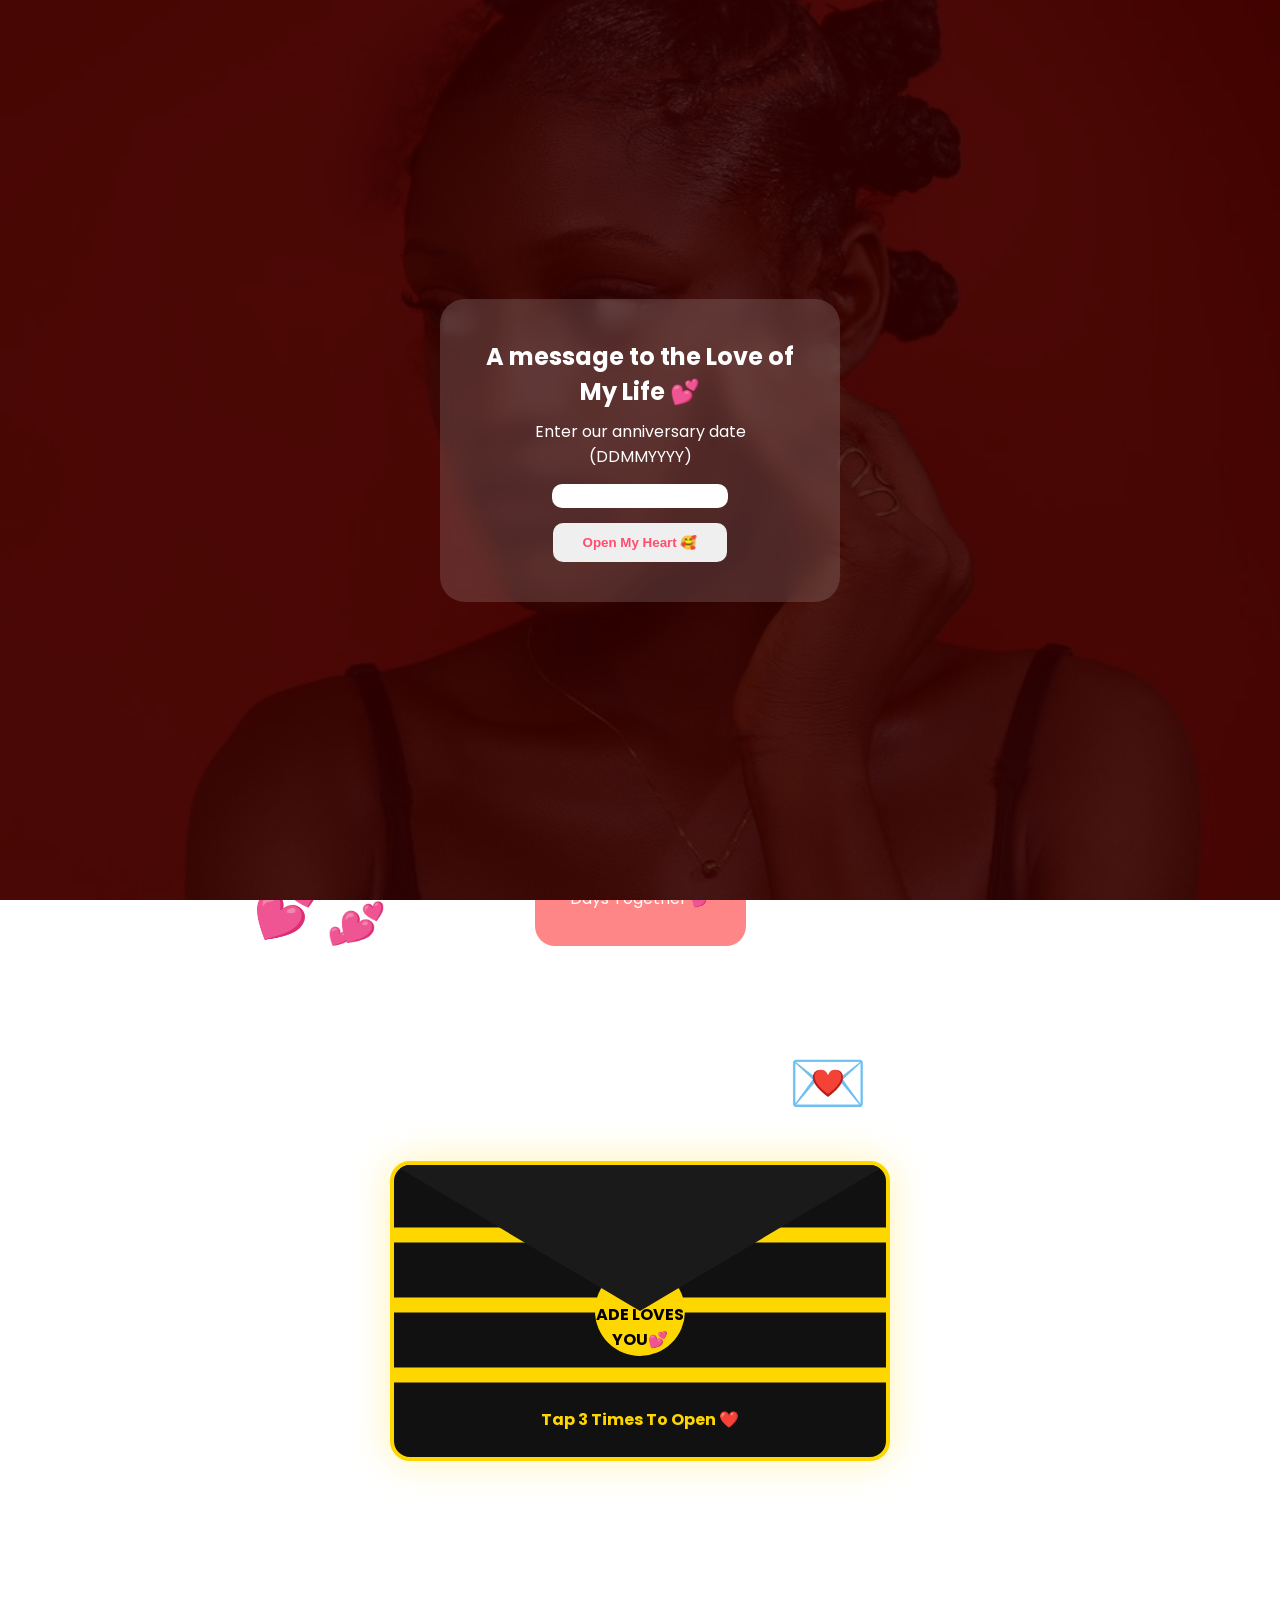
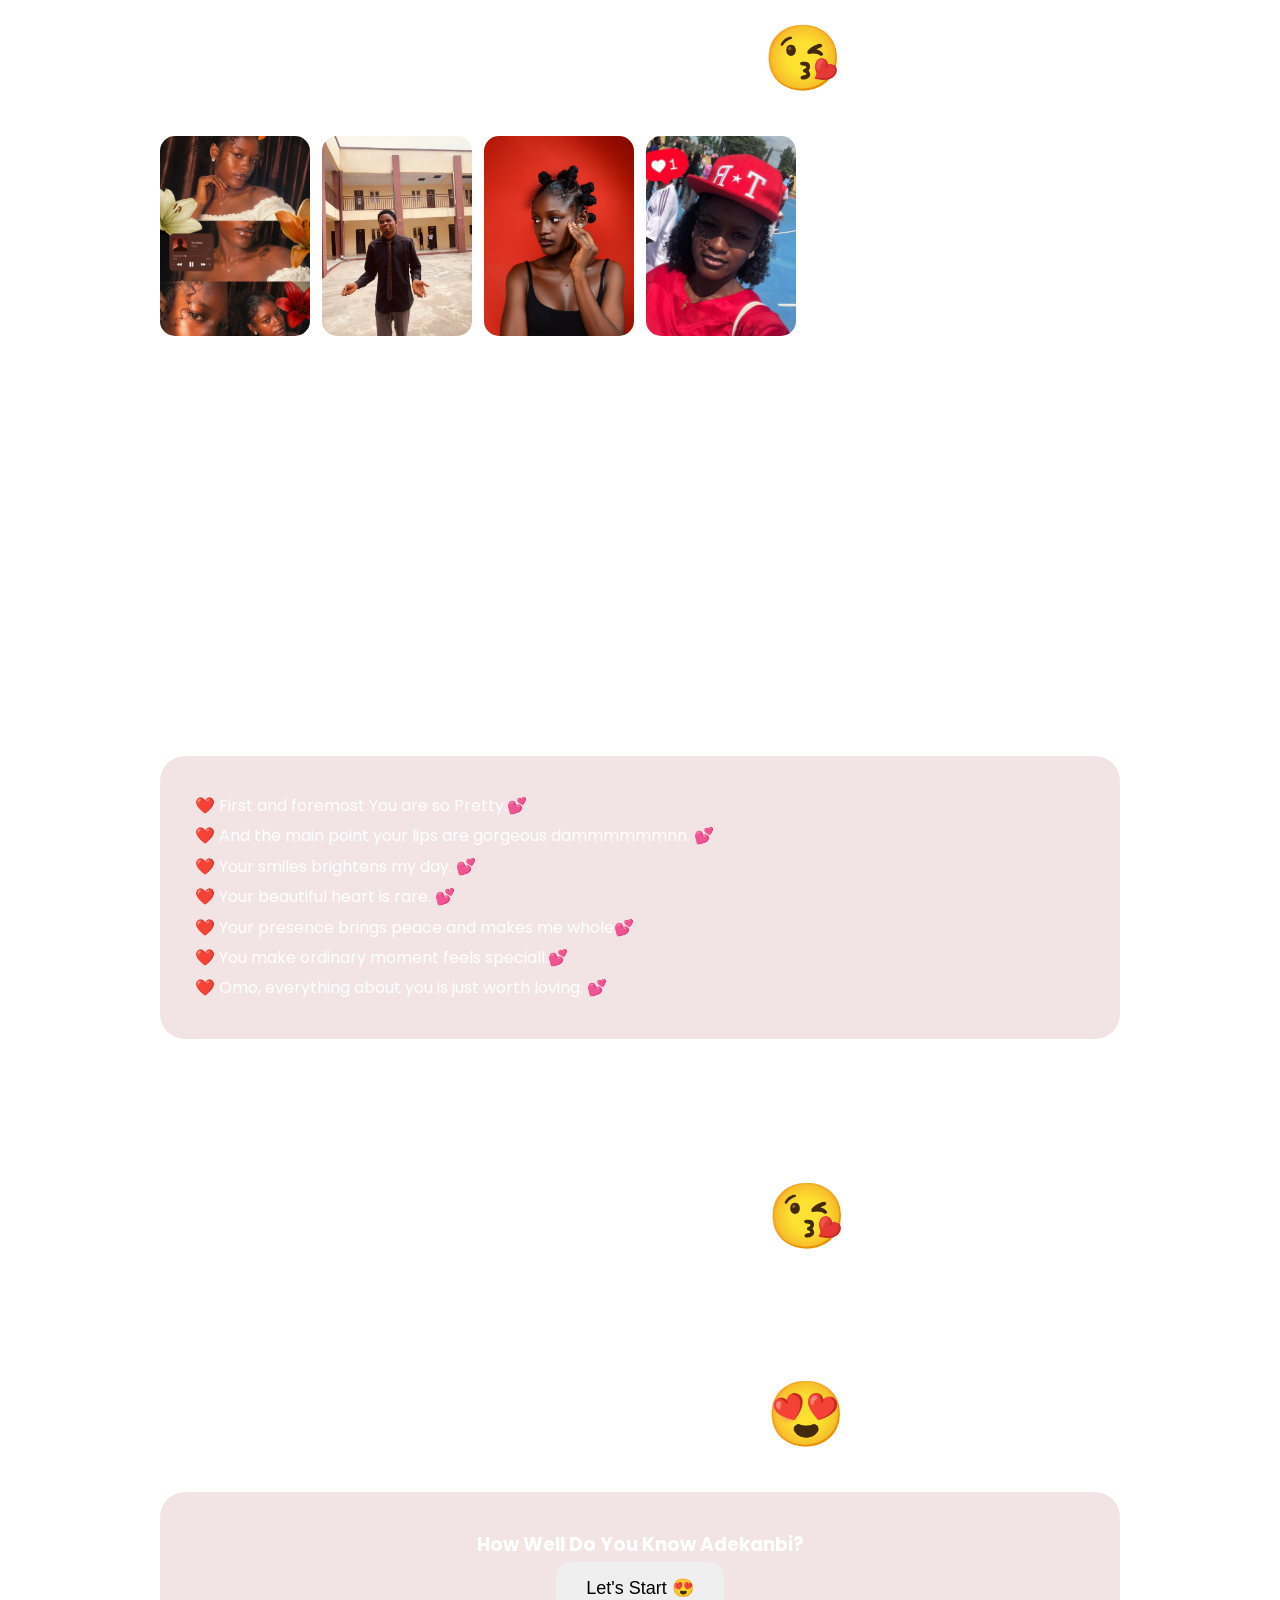
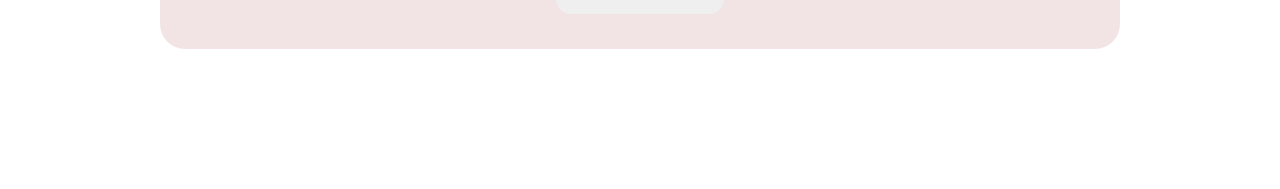
==== index.html @ 737db6f5 "Add files via upload" ====
<!DOCTYPE html>
        <html lang="en">
        <head>
            <meta charset="UTF-8">
            <meta name="viewport" content="width=device-width, initial-scale=1.0">
            <title>Ajoke Love 😘</title>
            <link href="https://fonts.googleapis.com/css2?family=Great+Vibes&family=Poppins:wght@300;400;600&display=swap" rel="stylesheet">
            <link rel="stylesheet" href="Zainab.css">
            <link rel="stylesheet" href="testing.css">
        </head>
        
        <body>
        
            <!-- PASSWORD SCREEN -->
            <div id="passwordScreen">
                <div class="password-box">
                    <h2>A message to the Love of<br> My Life 💕</h2>
                    <p>Enter our anniversary date<br> (DDMMYYYY)</p>
                    <input type="password" id="password">
                    <button onclick="unlock()">Open My Heart 🥰</button>
                </div>
            </div>
        
            <!-- WELCOME -->
            <div id="welcomeMessage">
                <div class="welcome-box">
                    <h2>Welcome Baby 💕</h2>
                    <p>I created this specially for you enjoy the tour Baby 💕</p>
                    <button onclick="closeWelcome()">Continue 💕</button>
                </div>
            </div>
        
            <!-- MUSIC -->
            <audio id="music" loop>
                <source src="Edd_Sheeran_-_Perfect_(mp3.pm).mp3" type="audio/mp3">
            </audio>
        
            <!-- HERO -->
            <section class="hero">
                <div class="heart">💕</div>
                <h1>Ajoke Baby </h1>
        
                <p class="cover">
                    To the woman who makes my heart smile, this was specially created to celebrate every click,
                 every memory, every gbas gbos, and every moment we've shared together. From the beautiful 
                 highs to the challenging lows, every step of our journey has been worth it, and I look 
                 forward to creating many more memories with you in the years ahead.

                I want you to know that I loved you yesterday, I love you today, and I will continue to 
                love you tomorrow. Omo zainana, I love you daaku walai. You have brought so much joy,
                 laughter, peace, and meaning into my life, and for that, I will always be grateful.
                
                I also want to use this opportunity to wish you tremendous success as you complete 
                your final lap at Lagos State University. This season marks the end of one chapter
                 and the beginning of greater things ahead. I pray that your efforts, sleepless nights, 
                 dedication, and sacrifices will be rewarded abundantly. May God grant you wisdom, strength, 
                 favor, and excellence in all your examinations.
                
                Do well in your exams and come out with flying colors, you hear? Sho gbo mii, ololufe 
                mii owon. I believe in you completely, and I know that you are capable of achieving amazing 
                things. May doors of greater opportunities open for you after school, and may your future 
                be filled with success, happiness, fulfillment, and countless reasons to smile.
                
                Thank you for being my companion, my supporter, my source of happiness, and one of
                 the greatest blessings in my life. No matter where life takes us, always remember
                  that you are deeply loved, sincerely appreciated, and endlessly cherished.
                Happy celebrations to us, and cheers to many more beautiful memories together.
                
                Mo nifẹ rẹ gan-an, ololufe mii owon. ❤️
                </p>
        
                <div class="countdown">
                    <div class="box">
                        <h2 id="days">0</h2>
                        <p>Days Together 💕</p>
                    </div>
                </div>
            </section>
        
            <!-- 💌 LUXURY ENVELOPE SECTION (REPLACED HERE) -->
            <section class="section">
        
                <h2 class="title">My Dear Love 💌</h2>
        
                <div id="luxuryEnvelope" class="luxury-envelope">
        
                    <div class="ribbon ribbon1"></div>
                    <div class="ribbon ribbon2"></div>
                    <div class="ribbon ribbon3"></div>
        
                    <div class="seal">
                        <p class="ade">ADE
                        LOVES
                        YOU💕</p>
                    </div>
        
                    <div class="envelope-flap"></div>
        
                    <div class="tap-text">
                        Tap 3 Times To Open ❤️
                    </div>
        
                </div>
        
                <div id="letterPaper" class="letter-paper" style="display:none;">
        
                    <div class="pen" id="pen">✒️</div>
        
                    <div class="card">
                        <p id="letter"></p>
                    </div>
        
                </div>
        
            </section>
        
            <!-- MEMORIES -->
            <section class="section">
                <h2 class="title">Our Memories 😘</h2>
                <div class="gallery">
                    <img src="Zee first.jpeg">
                    <img src="me second.jpeg">                
                    <img src="Zee third.jpeg">
                    <img src="zee four.jpeg">
                    <video autoplay muted loop playsinline>
                        <source src="me and her video.mp4" type="video/mp4"></video>
                          <video autoplay muted loop playsinline>
                        <source src="her video.mp4" type="video/mp4"></video>
                </div>


            </section>
        
            <!-- WHY I LOVE YOU -->
            <section class="section">
                <h2 class="title">Wondering Why I love You So Much?</h2>
                <div class="card">
                    ❤️ First and foremost You are so Pretty.💕<br>
                    ❤️ And the main point your lips are gorgeous dammmmmmnn. 💕<br>
                    ❤️ Your smiles brightens my day. 💕<br>
                    ❤️  Your beautiful heart is rare. 💕<br>
                    ❤️ Your presence brings peace and makes me whole💕<br>
                    ❤️ You make ordinary moment feels speciall.💕<br>
                    ❤️ Omo, everything about you is just worth loving. 💕
                </div>
                </div>
            </section>
        
            <!-- FOOTER -->
            <footer>
                <h2 class="title">Forever Yours 😘</h2>
                <p class="Ade">Adekanbi</p>
        
                <section class="section">
                    <h2 class="title">Love Challenge 😍</h2>
                    <div class="card" style="text-align:center;">
                        <h3>How Well Do You Know Adekanbi?</h3>
        
                        <a href="know-adekanbi.html">
                            <button style="padding:15px 30px;border:none;border-radius:15px;font-size:18px;">
                                Let's Start 😍
                            </button>
                        </a>
                    </div>
                </section>
            </footer>
        
            <!-- SCRIPT -->
            <script>
        
                /* PASSWORD */
                function unlock(){
                    const pass = document.getElementById('password').value;
                    if(pass === "12052025"){
                        document.getElementById("passwordScreen").style.display = "none";
                        document.getElementById("welcomeMessage").style.display = "flex";
                        document.getElementById("music").play();
                    } else {
                        alert("Wrong Password Babe");
                    }
                }
        
                function closeWelcome(){
                    document.getElementById("welcomeMessage").style.display = "none";
                }
        
                /* LOVE TEXT */
                const text = `
                My Dearest Ajoke 💕,
            
            There are momement in life that change
            everything, and meeting you was one of those
            moments for me even though I was so young then
            but I knew what I felt. 
            
            Since you came into my life, you have brought
            joy, peace, laughter and a kind of happiness that
            words can never fully explain.

            When I look at you, I see someone beautiful not
            only on the outside but also in heart, character
            and spirit.

            Your smiles brightens my day.
            your voice calms my worries.
            Your presence makes every moment special both
            offline and online.

            Every memory we create becomes a treasure I never
            want to lose.
            Every conversation and meetings with you becomes
            a moment I replay in my mind. Just like your
            second visitation to my place, that memory was a
            lit one I would never forget and the last
            visitation to your place, the cuddling, the
            kisses they made me forget there is an outside
            world. I can still replay your second visitation
            to my place. girllll, you were there for like
            three days, I didn't want you to go and you
            didn't want to go also. omo that moment is a
            never forget memory for me. Even SESI had to send
            you a mesage that "Oko tii duu mu e" lol 😂🤣
            even though that wasn't the case. I love that
            moment baby, I never wanted it to end. Every day
            with you just becomes another reason to be
            grateful.
            
            Thank you for loving me.
            Thank you for believing in me.
            Thank you for being you Babe. 
            
            As we continue this journey together, I want you
            to know that my admiration for you grows stronger
            everyday.
            
            No matter where life takes us, I will always
            cherish the moments we share and the beautiful
            person you are.I love you more than words can explain Baby
            Forever yours,

            Adekanbi
                `;
        
                /* 💌 LUXURY ENVELOPE LOGIC (FROM FIRST CODE) */
                let envelopeTaps = 0;
                const envelope = document.getElementById("luxuryEnvelope");
        
                envelope.addEventListener("click", () => {
        
                    envelopeTaps++;
        
                    if (envelopeTaps === 1) {
                        document.querySelector(".ribbon1").style.opacity = "0";
                    }
        
                    if (envelopeTaps === 2) {
                        document.querySelector(".ribbon2").style.opacity = "0";
                    }
        
                    if (envelopeTaps === 3) {
                        document.querySelector(".ribbon3").style.opacity = "0";
        
                        document.querySelector(".seal").style.transform =
                            "translate(-50%,-50%) scale(0)";
        
                        document.querySelector(".envelope-flap").style.transform =
                            "rotateX(180deg)";
        
                        setTimeout(() => {
                            document.getElementById("letterPaper").style.display = "block";
                            document.getElementById("luxuryEnvelope").style.display = "none";
        
                            startWriting();
                        }, 1500);
                    }
                });
        
                /* ✨ TYPEWRITER + PEN EFFECT */
                function startWriting() {
                    const letter = document.getElementById("letter");
                    const pen = document.getElementById("pen");
        
                    let i = 0;
        
                    function type() {
                        if (i < text.length) {
                            letter.innerHTML += text.charAt(i);
        
                            pen.style.transform =
                                `translate(${(i % 20) * 2}px, ${Math.floor(i / 20) * 2}px)`;
        
                            i++;
                            setTimeout(type, 30);
                        } else {
                            pen.style.opacity = "0";
                        }
                    }
        
                    type();
                }
        
                /* DAYS TOGETHER */
                const startDate = new Date("2025-05-12");
                const today = new Date();
                const difference = today - startDate;
                const days = Math.floor(difference / (1000*60*60*24));
                document.getElementById("days").innerText = days;
        
                /* FLOATING HEARTS */
                function createHeart(){
                    const heart = document.createElement("div");
                    heart.className = "floating";
                    heart.innerHTML = "💕";
                    heart.style.left = Math.random()*100 + "vw";
                    heart.style.fontSize = (20 + Math.random()*40) + "px";
                    document.body.appendChild(heart);
        
                    setTimeout(() => heart.remove(), 10000);
                }
        
                setInterval(createHeart, 500);
        
            </script>
        
        </body>
        </html>
---- Zainab.css ----
*{
    margin:0;
    padding:0;
    box-sizing: border-box;
}

html, body{
    margin: 0;
    padding: 0;
    width: 100%;
    overflow-x: hidden;
}

html{
    scroll-behavior: smooth;
}

body{
    font-family: 'Poppins' ,sans-serif;
    color: white;
    overflow-x: hidden;
}

/* Background image layer */
body::before{
    content: "";
    position: fixed;
    inset: 0;
    background: url("Zee\ first.jpeg") center/cover no-repeat;
    z-index: -2;
}

/* Pink romantic overlay */
body::after{
    content: "";
    position: fixed;
    inset: 0;
    background: rgba(49, 0, 0, 0.85);
    z-index: -1
}

/* Password Screen */
#passwordScreen{
    position: fixed;
    inset: 0;
    display: flex;
    justify-content: center;
    align-items: center;
    z-index: 9999;
}

#passwordScreen::before{
    content: "";
    position: fixed;
    inset: 0;
    background: url("Zee\ third.jpeg") center/cover no-repeat;
    z-index: -2;
}

#passwordScreen::after{
      content: "";
    position: fixed;
    inset: 0;
    background: rgba(49, 0, 0, 0.85);
    z-index: -1
}

.password-box{
    background: rgba(255, 255, 255, 0.15);
    padding: 40px;
    border-radius: 25px;
    backdrop-filter:blur(10px);
    text-align: center;
    width: 90%;
    max-width: 400px;
}

.password-box h2{
    margin-bottom: 10px;
    font-display: block;
}

.password-box input{
    width: 55%;
    height: 17px;
    padding: 12px 30px;
    margin-top: 15px;
    border: none;
    border-radius: 10px;
    margin-top: 15px;
}

.password-box button{
    padding: 12px 30px;
    margin-top: 15px;
    border: none;
    border-radius: 10px;
    cursor: pointer;
    font-weight: bold;
    color: #ff4d6d;
}

/* Welcome Popup */

#welcomeMessage{
    position: fixed;
    inset: 0;
    background: rgba(0, 0, 0, .85);
    display: none;
    justify-content: center;
    align-items: center;
    z-index: 999;
}

.welcome-box{
    background: white;
    color: #ff4d6d;
    padding: 30px;
    border-radius: 20px;
    max-width: 450px;
    text-align: center;
}

.welcome-box button{
    padding: 12px 25px;
    border: none;
    border-radius: 10px;
    margin-top: 15px;
    cursor: pointer;
}

/* Hero */
.hero{
    min-height: 100vh;
    display: flex;
    flex-direction: column;
    justify-content: center;
    align-items: center;
    text-align: center;
    padding: 20px;
}

.hero h1{
    font-family: 'Great Vibes', cursive;
    font-size: 5rem;
}

.hero p{
    max-width: 700px;
    margin-top: 20px;
    text-align: left;
    padding: 10px;
}

.cover{
    background: #f86d6d48;
    border-radius: 10px;
    box-shadow: 50px #000000;
}

.heart{
    font-size: 70px;
    animation:beat 1s infinite;
}

/* Countdown */
.countdown{
    display: flex;
    justify-content: center;
    margin-top: 30px;
}

.box{
    background: rgba(255, 20, 20, 0.514);
    padding: 25px;
    border-radius: 20px;
    min-width: 170px;
}

/* Section */
.section{
    padding: 80px 20px;
    max-width: 1000px;
    margin: auto;
}

.title{
    font-family: 'Great Vibes', cursive;
    font-size: 4rem;
    text-align: center;
    margin-bottom: 30px;
}

.card{
    background: rgba(141, 30, 30, 0.116);
    padding: 35px;
    border-radius: 25px;
    backdrop-filter: blur(10px);
    line-height: 1.9;
}

/* Gallery */
.gallery{
    display: grid;
    grid-template-columns:repeat(auto-fit,minmax(140px,1fr));
    gap:12px
}

.gallery img{
    width: 100%;
    height: 350px;
    object-fit: cover;
    border-radius: 20px;
    transition: 4s;
}

.gallery img:hover{
    transform:scale(1.04);
}
.gallery img,
.gallery video{
    width: 100%;
    height: 200px;
    object-fit: cover;
    border-radius: 15px;
}

/* floating heart */
.floating{
    position: fixed;
    bottom: -50px;
    pointer-events: none;
    animation:float 10s linear infinite;
}

.envelope{

    width:min(90vw,500px);

    height:300px;

    margin:auto;

    position:relative;

    background:#f8e8d0;

    border-radius:15px;

    cursor:pointer;

    box-shadow:0 15px 35px rgba(0,0,0,.2);

    transition:1s;
}

.ribbon{

    position:absolute;

    width:100%;

    height:25px;

    background:#b8860b;

    top:50%;

    transform:translateY(-50%);
}

.flap{

    position:absolute;

    top:0;

    left:0;

    width:100%;

    height:50%;

    background:#f2dcc0;

    clip-path:polygon(0 0,100% 0,50% 100%);
    transform-origin:top;
    transition:1s;
}

.envelope-text{

    position:absolute;

    bottom:30px;

    width:100%;

    text-align:center;

    color:#333;

    font-weight:bold;
}

.hidden-card{

    display:none;

    margin-top:40px;
}

@keyframes beat{
    50%{
        transform: scale(1.15);
    }
}

@keyframes float{
    from{
        transform: translateY(0);
        opacity: 1;
    }
    to{
        transform:translateY(-120vh);
        opacity: 0;
    }
}

.typewriter{
    border-right: 3px solid white;
    white-space: pre-wrap;
    overflow: hidden;
}

footer{
    text-align: center;
    padding: 60px 20px;
}
.Ade{
    font-size: 2rem;
    margin-top: -34px;
    font-family: cursive;

}

@media (max-width: 768px){

    /* HERO TEXT */
    .hero h1{
        font-size: 28px;
        text-align: center;
    }

    .hero p{
        font-size: 14px;
        line-height: 1.6;
        padding: 0 10px;
        text-align: center;
    }

    /* SECTION TITLES */
    .title{
        font-size: 20px;
        text-align: center;
    }

    /* CARD TEXT */
    .card{
        font-size: 14px;
        padding: 15px;
    }

    /* GALLERY + VIDEOS */
    .gallery{
        grid-template-columns: repeat(auto-fit, minmax(140px, 1fr));
        gap: 10px;
    }

    .gallery img,
    .gallery video{
        height: 180px;
        border-radius: 12px;
    }

    /* ENVELOPE */
    .luxury-envelope,
    .envelope{
        width: 90%;
        max-width: 320px;
        margin: auto;
    }

    .letter-paper{
        width: 95%;
        margin: auto;
    }

    /* PASSWORD BOX */
    .password-box,
    .welcome-box{
        width: 90%;
        padding: 20px;
    }

}
---- testing.css ----
.luxury-envelope{

    width:min(92vw,500px);

    height:300px;

    margin:auto;

    position:relative;

    background:#111;

    border:4px solid gold;

    border-radius:20px;

    box-shadow:0 0 40px rgba(255,215,0,.3);

    cursor:pointer;

    overflow:hidden;
}

.ribbon{

    position:absolute;

    background:gold;

    transition:1s;
}

.ribbon1{
    width:100%;
    height:15px;
    top:70px;
}

.ribbon2{
    width:100%;
    height:15px;
    top:140px;
}

.ribbon3{
    width:100%;
    height:15px;
    top:210px;
}

.seal{

    position:absolute;

    width:90px;

    height:90px;

    border-radius:50%;

    background:gold;

    color:black;

    font-weight:bold;

    display:flex;

    justify-content:center;

    align-items:center;

    top:50%;

    left:50%;

    transform:translate(-50%,-50%);
}

.ade{
    text-align: center;
    margin-top: 32px;
    font-size: bolder;
    font-family: 'poppins';
}

.envelope-flap{

    position:absolute;

    width:100%;

    height:50%;

    background:#1a1a1a;

    clip-path:polygon(0 0,100% 0,50% 100%);

    transform-origin:top;

    transition:1.5s;
}

.tap-text{

    position:absolute;

    bottom:25px;

    width:100%;

    text-align:center;

    color:gold;

    font-weight:bold;
}

.letter-paper{

    display:none;

    position: relative;

    width:min(95vw,700px);

    margin:auto;

    margin-top:30px;

    background:#fff8e7;

    color:#333;

    padding:40px;

    border-radius:20px;

    box-shadow:0 10px 40px rgba(0,0,0,.2);
}

.card{
    position: relative;
    z-index: 1;

}

.pen{


    font-size:35px;

    display:none;

    top: 20px;

    left: 20px;

    z-index: 10;

    opacity: 1;

    transition: transform 0.1s linear;

}

.gallery video{
    width: 100%;
    height: 350px;
    object-fit: cover;
    border-radius: 20px;
    transition: 4s;
    display: block;
}
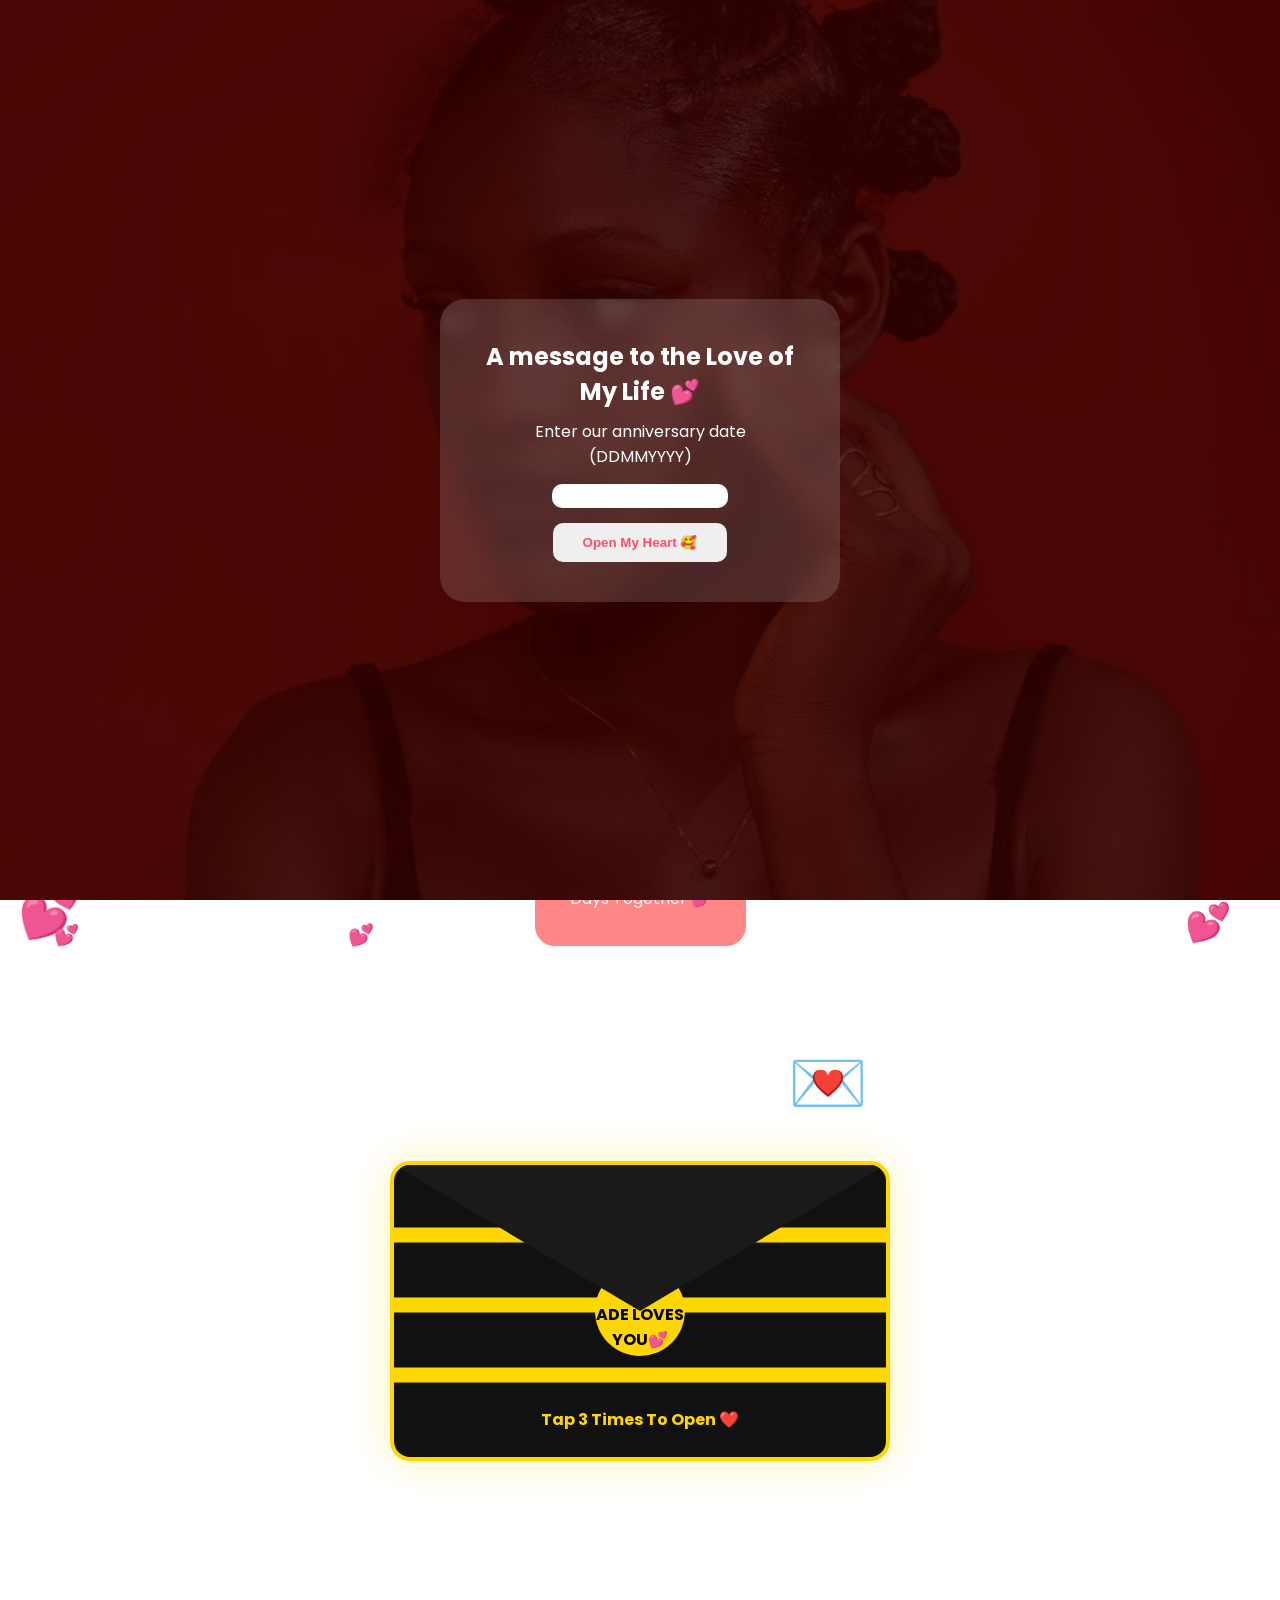
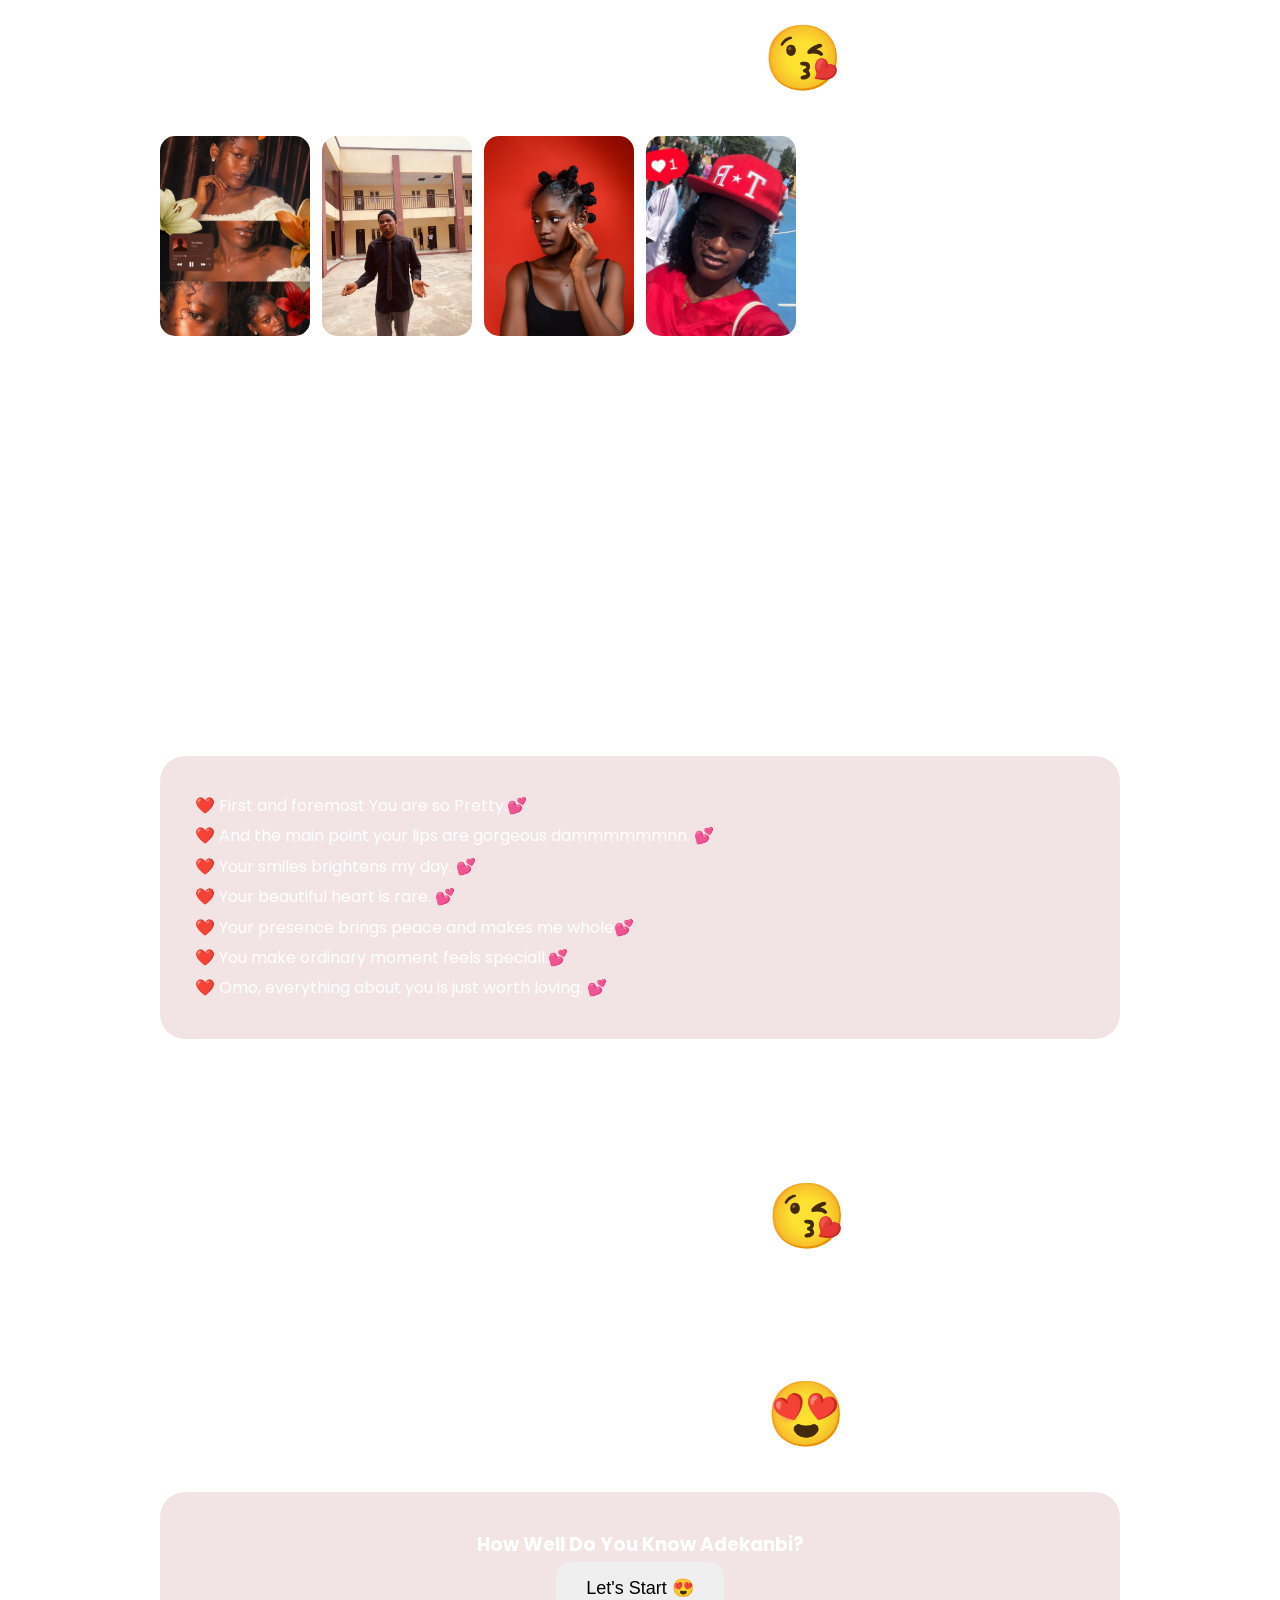
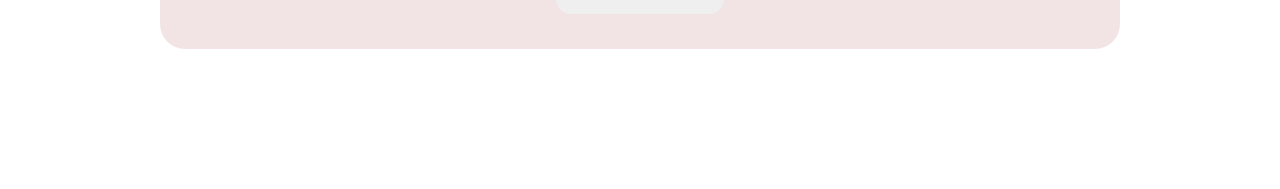
==== commit 8eeb168e: "index.html" ====
--- a/index.html
+++ b/index.html
@@ -188,7 +188,7 @@
                 const text = `
                 My Dearest Ajoke 💕,
             
-            There are momement in life that change
+            There are moment in life that change
             everything, and meeting you was one of those
             moments for me even though I was so young then
             but I knew what I felt. 
@@ -323,4 +323,4 @@
             </script>
         
         </body>
-        </html>+        </html>
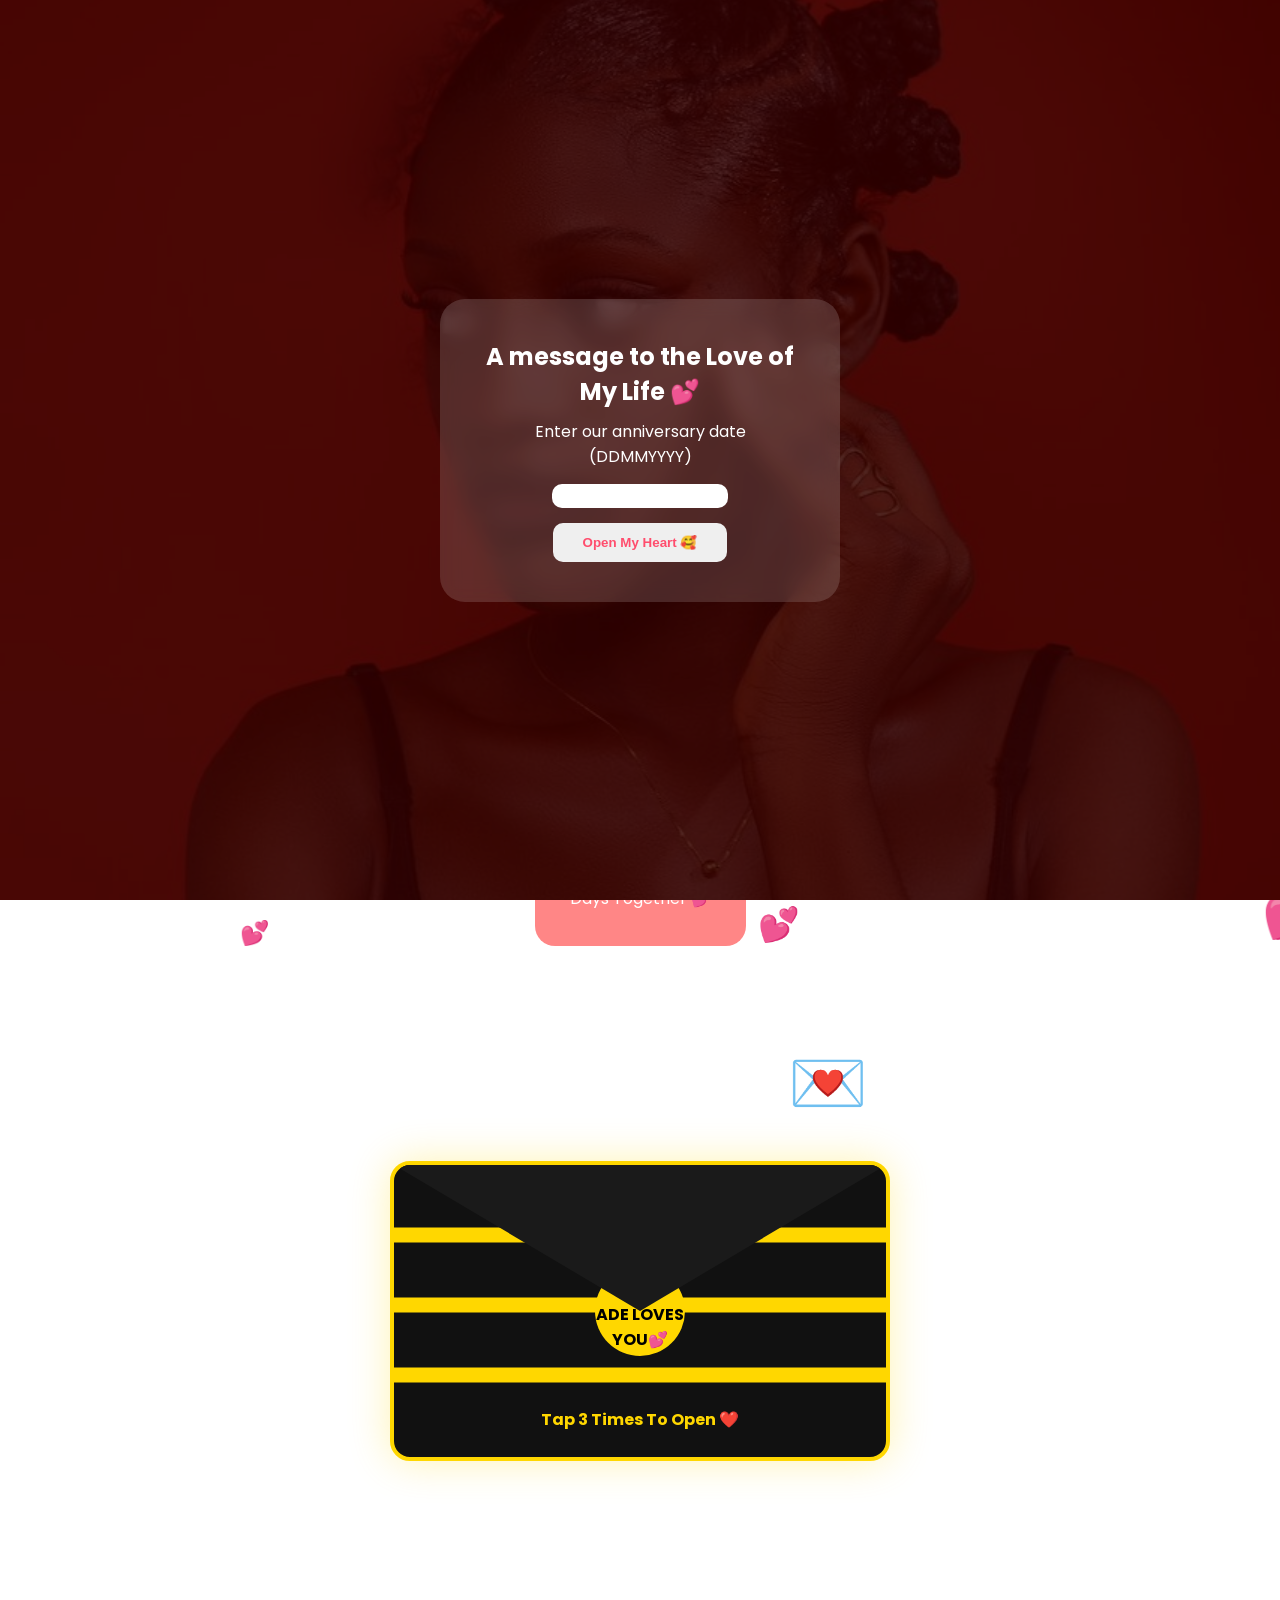
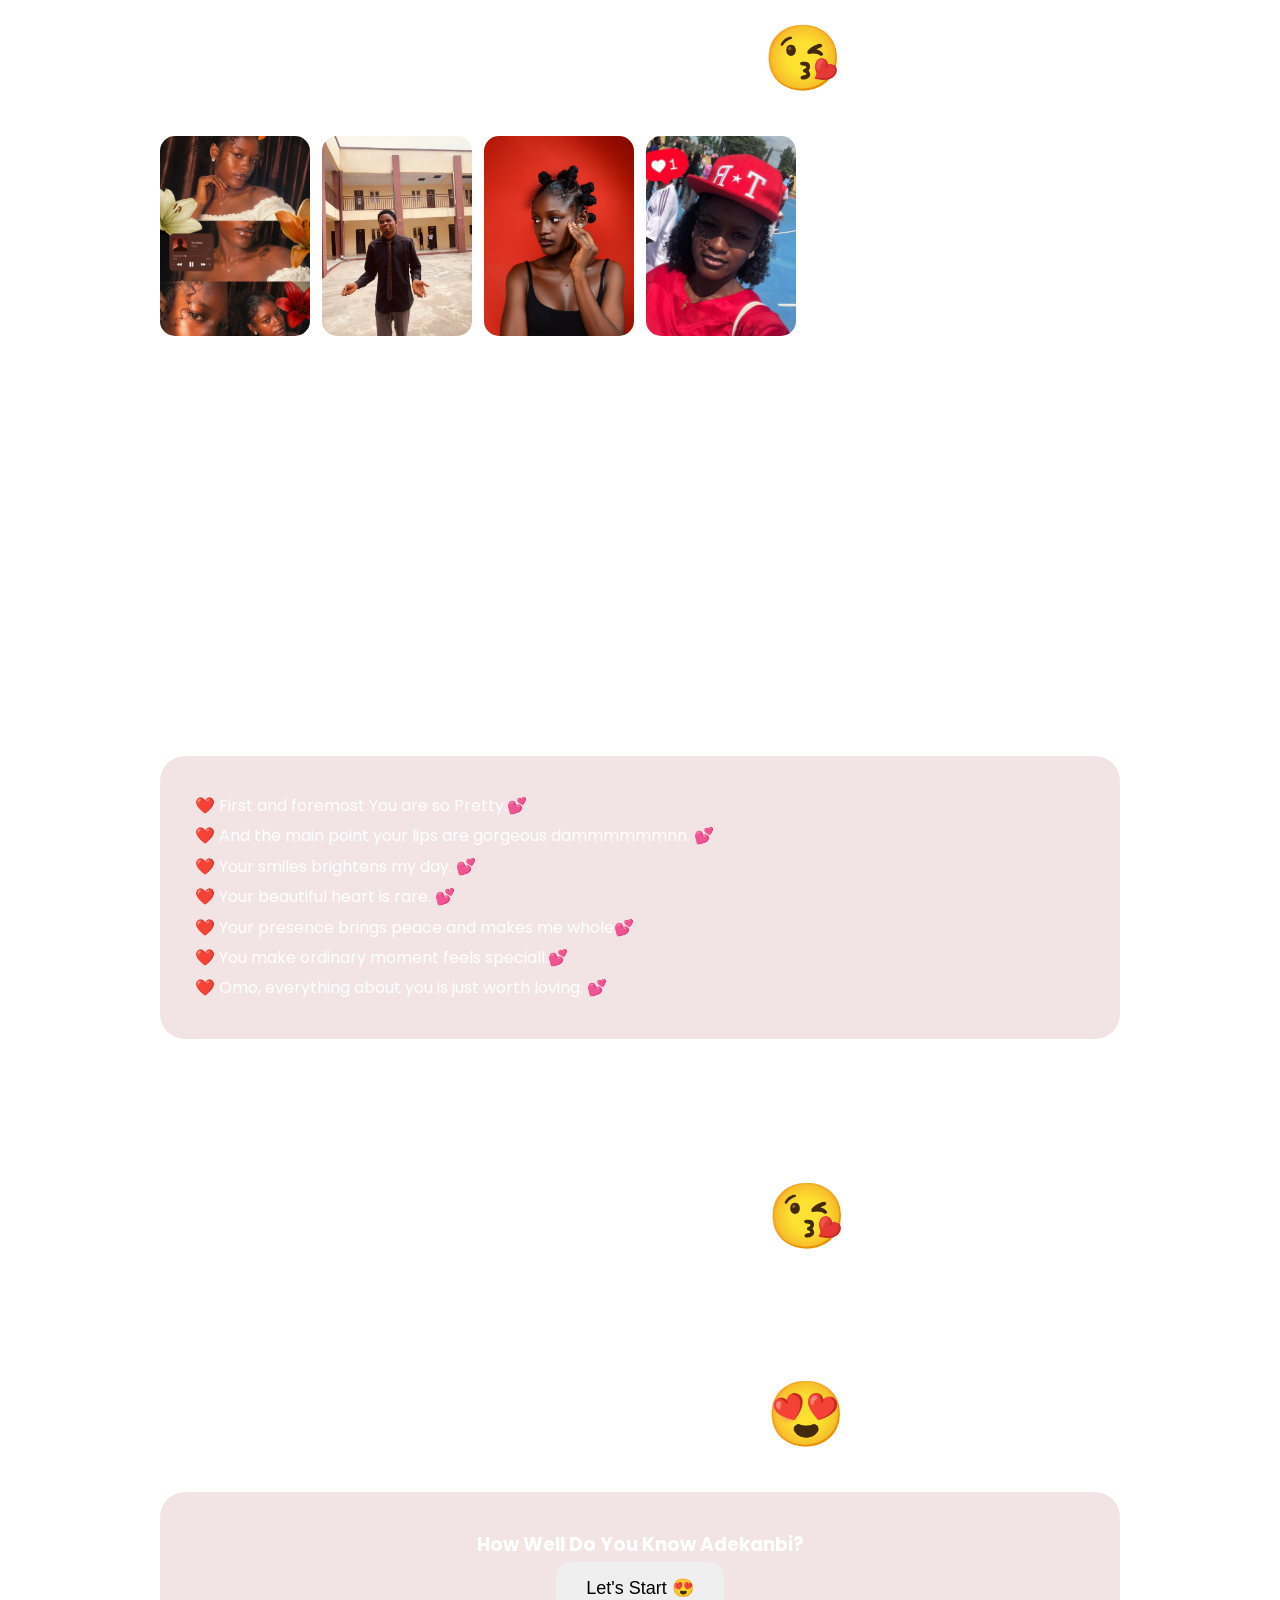
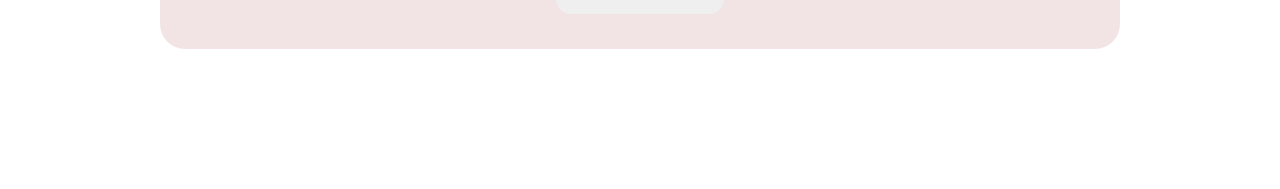
==== commit b701e615: "Update index.html" ====
--- a/index.html
+++ b/index.html
@@ -196,15 +196,18 @@
             Since you came into my life, you have brought
             joy, peace, laughter and a kind of happiness that
             words can never fully explain.
+            
 
             When I look at you, I see someone beautiful not
             only on the outside but also in heart, character
             and spirit.
+            
 
             Your smiles brightens my day.
             your voice calms my worries.
             Your presence makes every moment special both
             offline and online.
+            
 
             Every memory we create becomes a treasure I never
             want to lose.
@@ -218,26 +221,28 @@
             to my place. girllll, you were there for like
             three days, I didn't want you to go and you
             didn't want to go also. omo that moment is a
-            never forget memory for me. Even SESI had to send
-            you a mesage that "Oko tii duu mu e" lol 😂🤣
-            even though that wasn't the case. I love that
+            never forgetting memory for me. I love that
             moment baby, I never wanted it to end. Every day
             with you just becomes another reason to be
             grateful.
             
+            
             Thank you for loving me.
             Thank you for believing in me.
             Thank you for being you Babe. 
             
+            
             As we continue this journey together, I want you
             to know that my admiration for you grows stronger
             everyday.
             
+            
             No matter where life takes us, I will always
             cherish the moments we share and the beautiful
             person you are.I love you more than words can explain Baby
+
+            
             Forever yours,
-
             Adekanbi
                 `;
         
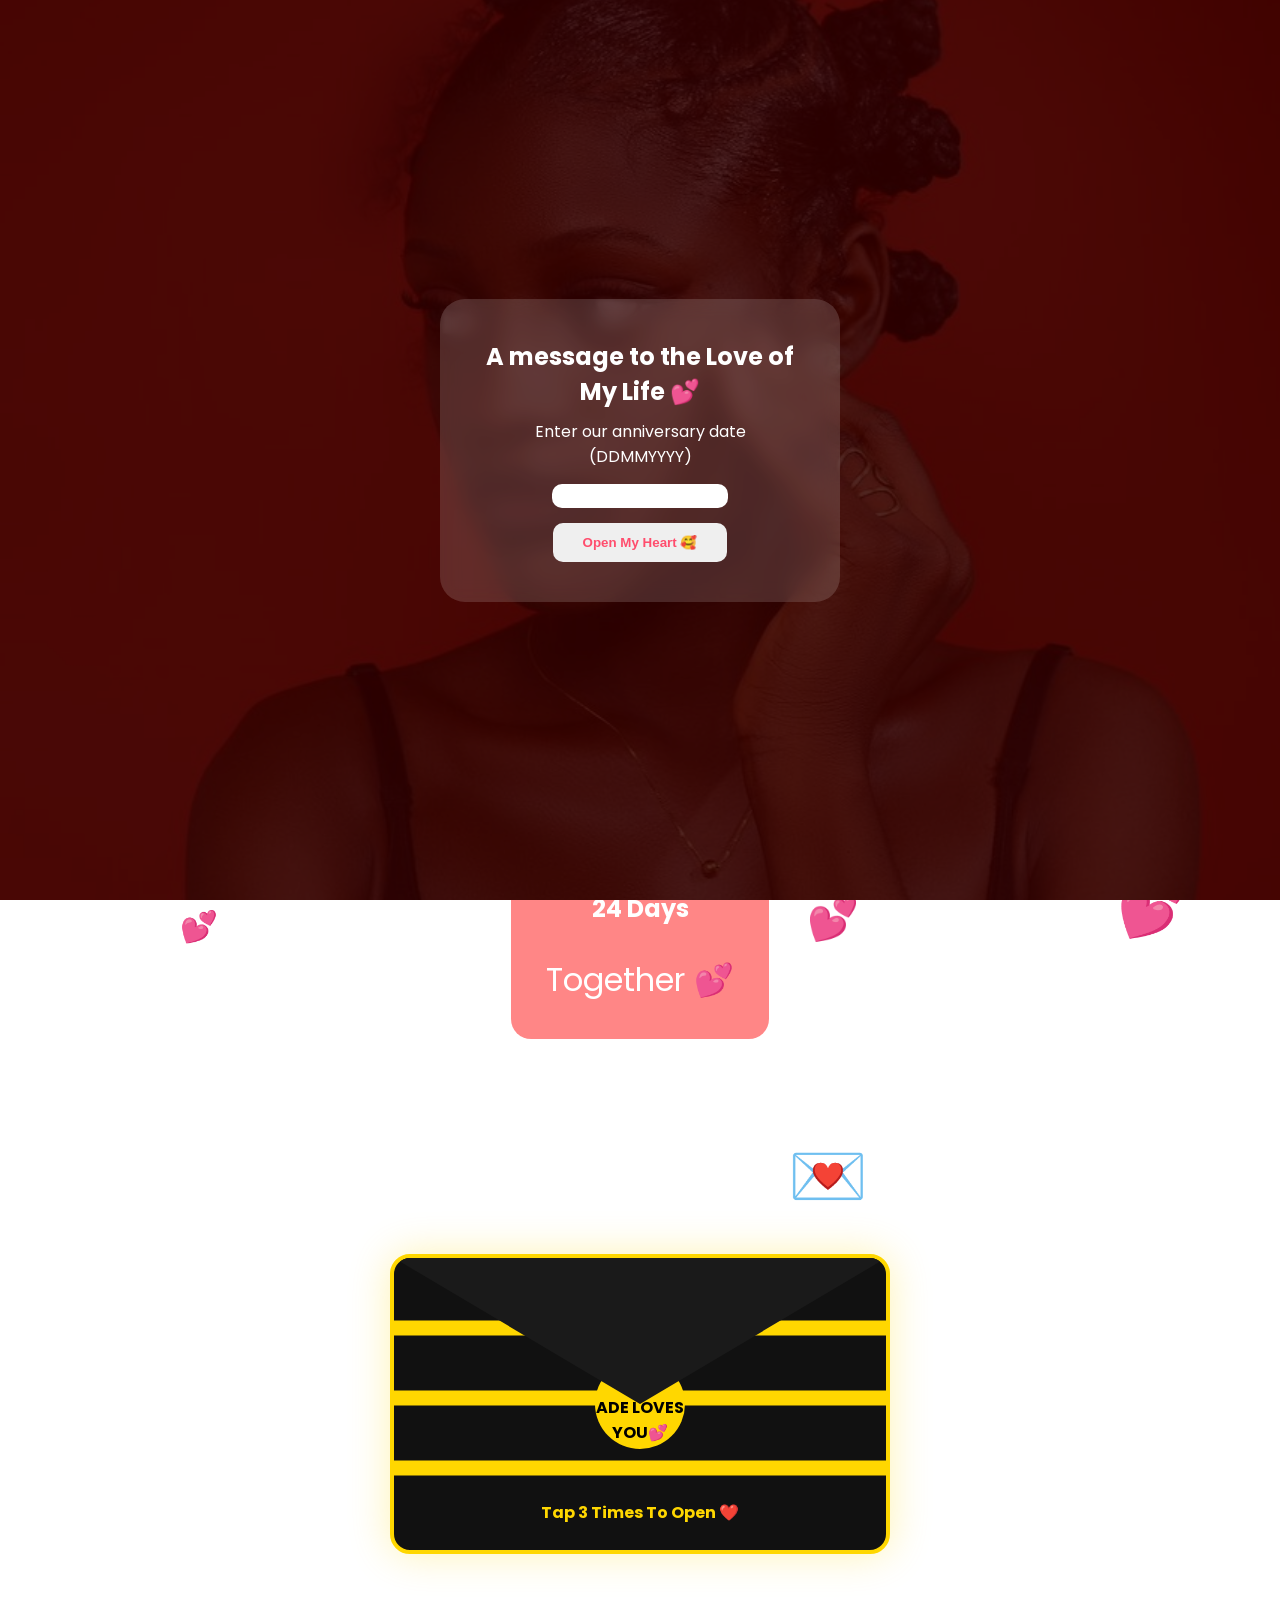
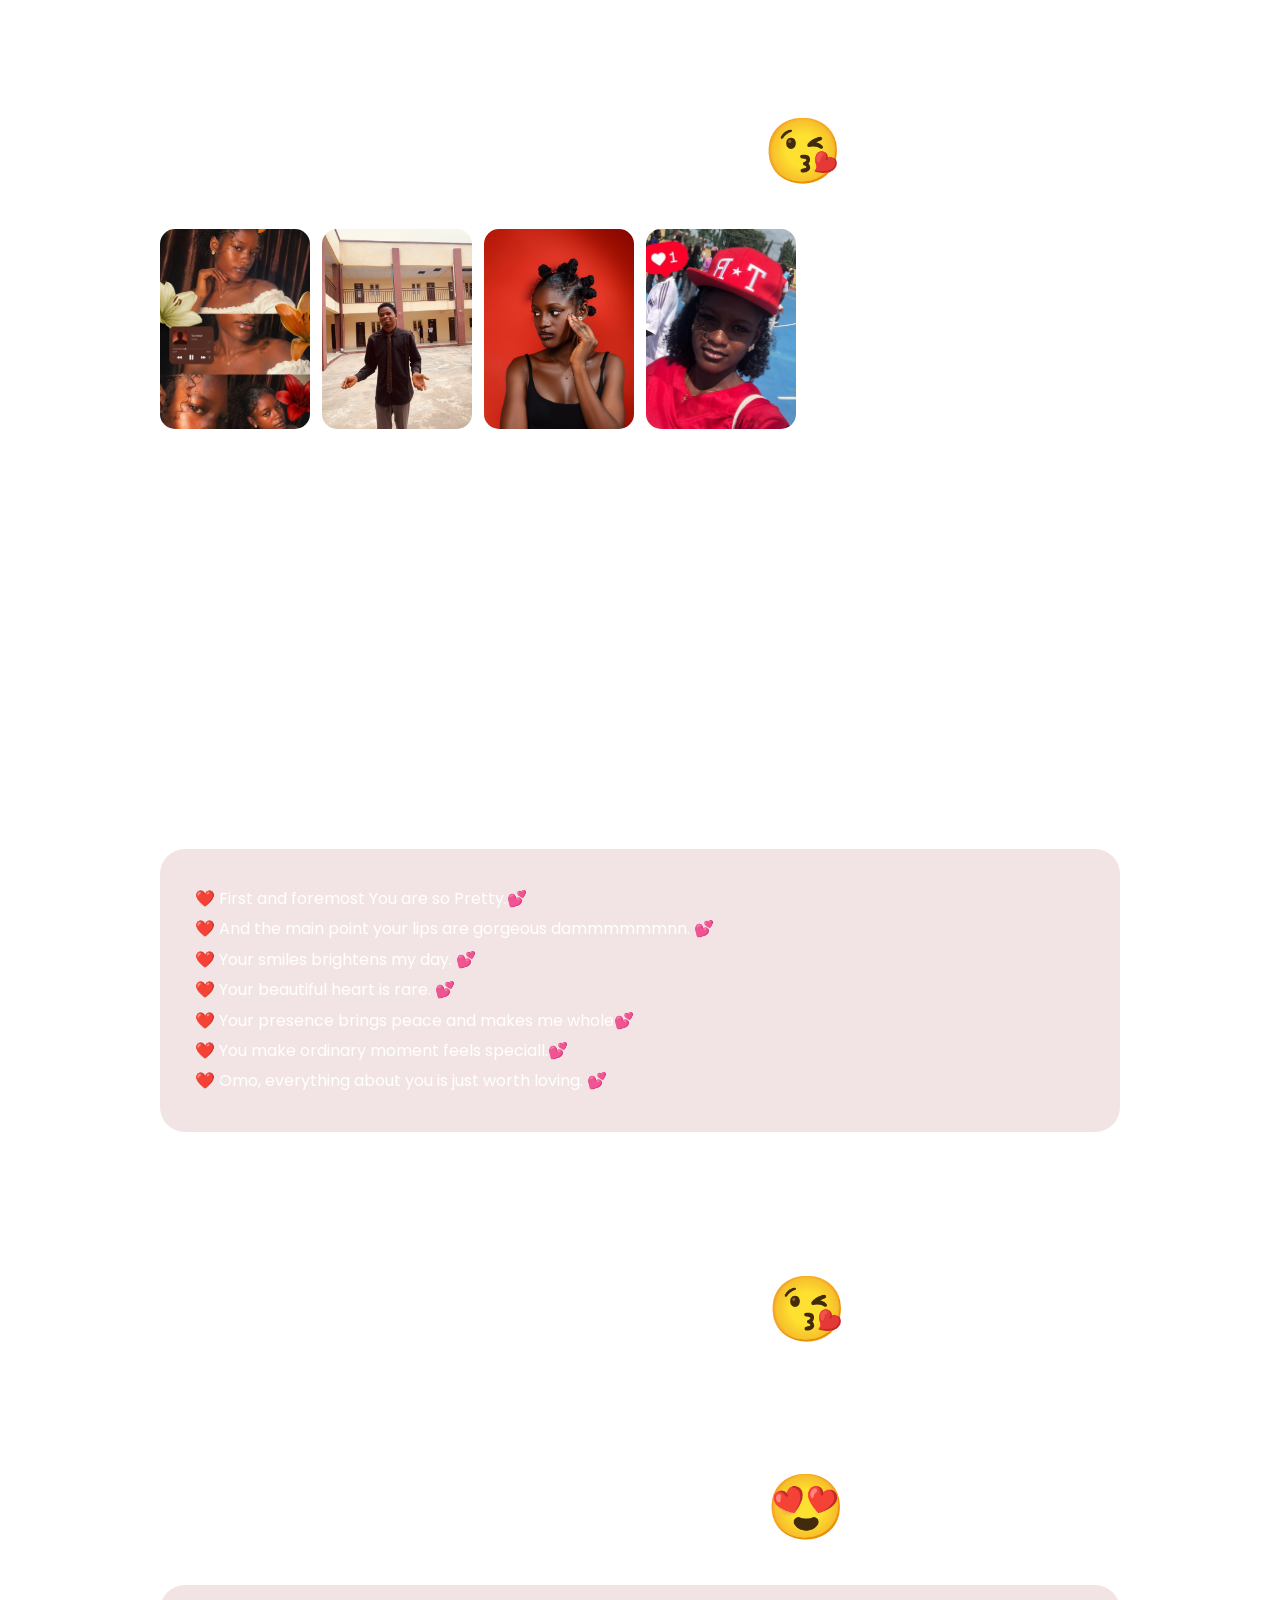
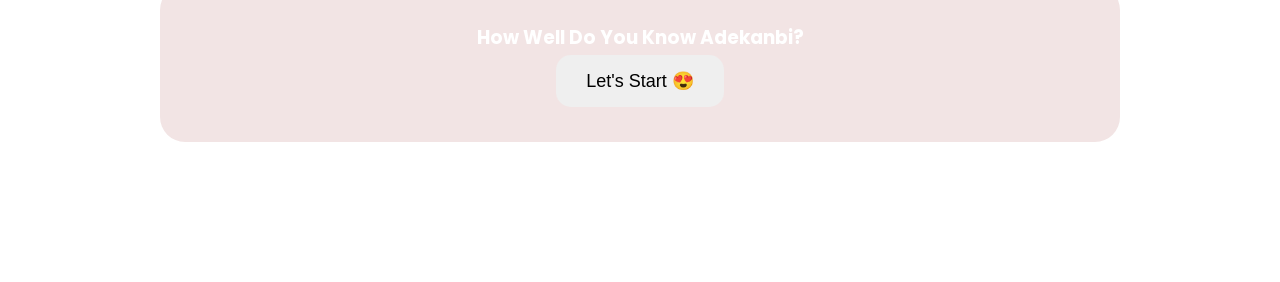
==== commit 2f04707f: "Update index.html" ====
--- a/index.html
+++ b/index.html
@@ -72,7 +72,7 @@
                 <div class="countdown">
                     <div class="box">
                         <h2 id="days">0</h2>
-                        <p>Days Together 💕</p>
+                        <p style="font-size: 2rem;">Together 💕</p>
                     </div>
                 </div>
             </section>
@@ -307,9 +307,31 @@
                 /* DAYS TOGETHER */
                 const startDate = new Date("2025-05-12");
                 const today = new Date();
-                const difference = today - startDate;
-                const days = Math.floor(difference / (1000*60*60*24));
-                document.getElementById("days").innerText = days;
+                
+                let years = today.getFullYear() - startDate.getFullYear();
+                let months = today.getMonth() - startDate.getMonth();
+                let days = today.getDate() - startDate.getDate();
+                
+                if(days < 0){
+                    months--;
+                    const previousMonth = new Date(
+                        today.getFullYear(),
+                        today.getMonth(),
+                        0
+                    );
+                
+                    days += previousMonth.getDate();
+                }
+                
+                if(months < 0){
+                    years--;
+                    months += 12;
+                }
+                
+                document.getElementById("days").innerHTML =
+                `${years} Year${years !== 1 ? "s" : ""}<br>
+                ${months} Month${months !== 1 ? "s" : ""}<br>
+                ${days} Day${days !== 1 ? "s" : ""}`;
         
                 /* FLOATING HEARTS */
                 function createHeart(){
